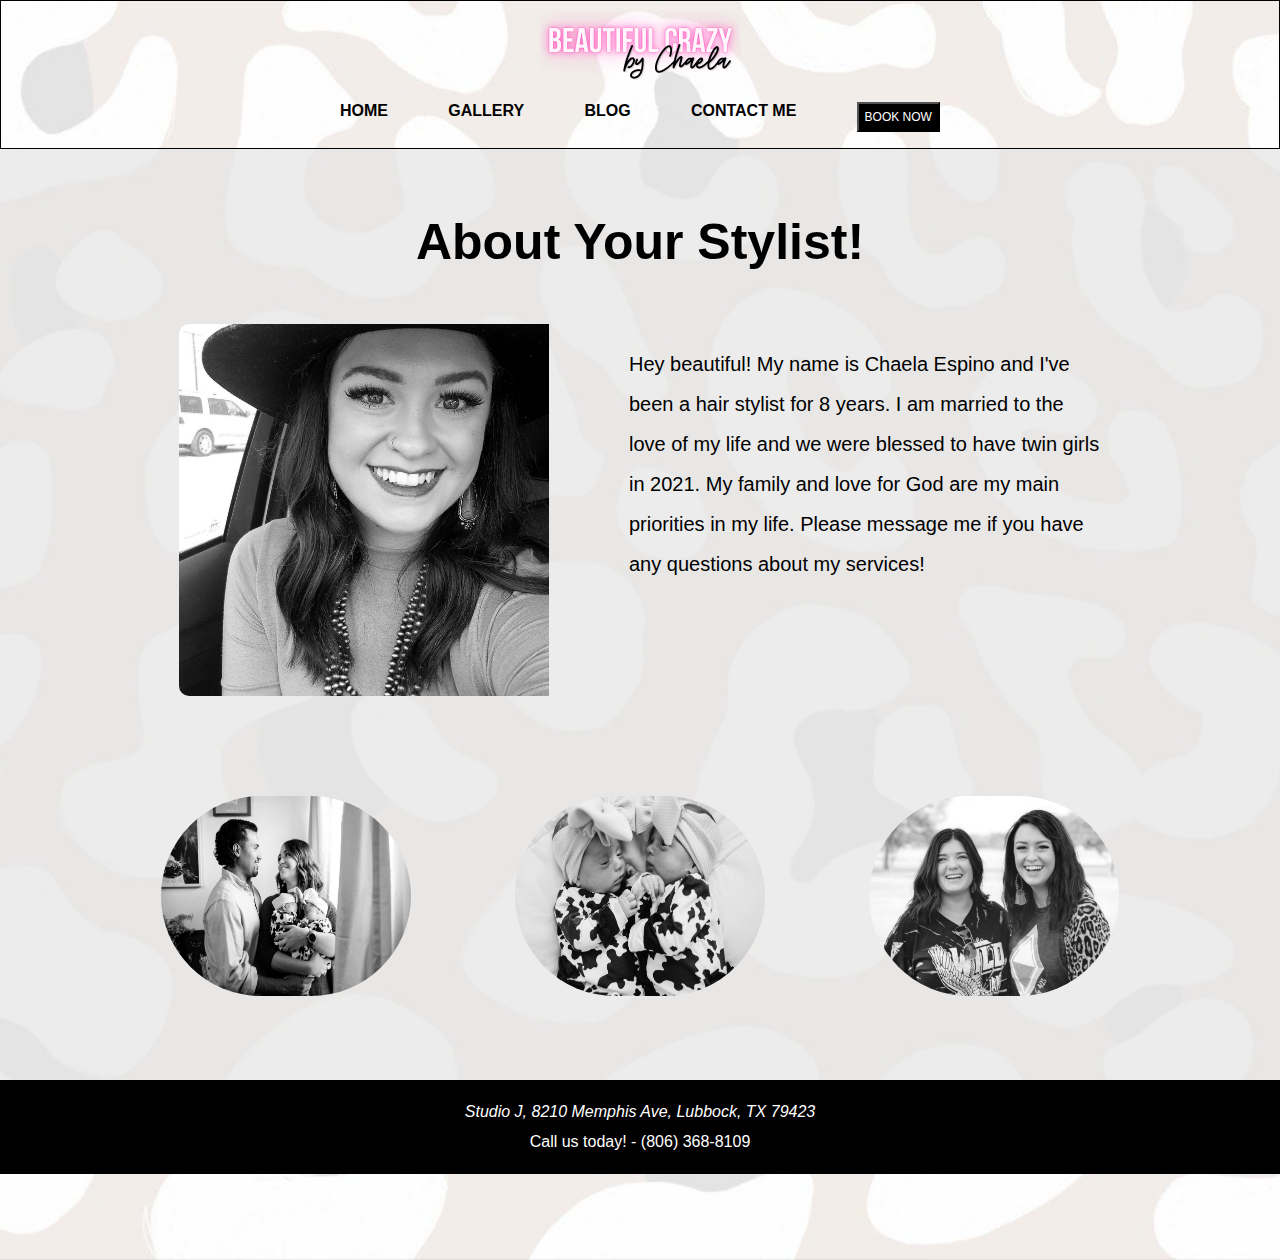
==== about.html @ 5c0a1ab9 "almost finished with the hair salon website" ====
<html lang="en">
<head>
    <meta charset="UTF-8">
    <meta http-equiv="X-UA-Compatible" content="IE=edge">
    <meta name="viewport" content="width=device-width, initial-scale=1.0">
    <link rel="stylesheet" href="about.css">
    <title>About Me</title>
</head>
    <body>
        <header>
            <div class="logobtn">
            <img src="chaelalogo.png" class="logo" alt="beautiful crazy by chaela logo" alt= "ChaelasLogo"></div>
            <nav>
                <ul>
                    <li><a href="index.html">Home</a></li>
                    <li><a href="gallery.html">Gallery</a></li>
                    <li> <a href="blog.html">Blog</a></li>
                    <li><a href="contact.html">Contact Me</a></li>
                    <li><input type= button onClick="location.href='https://www.facebook.com/BeautifulCrazybyChaela'" value="BOOK NOW" class="book-now"></li>
                </ul>    
        </nav>
    </header>
            <section class="main-container" id="carousel_682d" data-image-width="1645" data-image-height="1080">
              
                    <h1>About Your Stylist!</h1></div>
                    <div class="wrap-container">
                    <img src="profilepic.jpeg" alt="" data-image-width="500" data-image-height="500">
                    <p>Hey beautiful! My name is Chaela Espino and I've been a hair stylist for 8 years.
                    I am married to the love of my life and we were blessed to have twin girls in 2021. 
                    My family and love for God are my main priorities in my life. 
                    Please message me if you have any questions about my services!</p>
                </div>
                <div class="morepics">
                    <img src="familypic.jpeg" alt="" data-image-width="200" data-image-height="200">
                    <img src="babies.jpeg" alt="" data-image-width="200" data-image-height="200">
                    <img src="smiles.png" alt="" data-image-width="200" data-image-height="200">
                </div>
            </section>
            <footer>
                <p> <i>Studio J, 8210 Memphis Ave, Lubbock, TX 79423</i><br>
                    Call us today! - (806) 368-8109
                </p>
            </footer>
           </body> 
</html>
---- about.css ----
* {
    box-sizing: border-box;
}

body {
    margin:0;
    background-image: url("background1.jpeg");
    background-position: 50% 50%;
    background-repeat: no-repeat;
    background-size:cover;
    width: 100%;
    height: 140%;
    font-family: 'Zen Kaku Gothic Antique', sans-serif;
}

header{
    display: flex;
    flex-direction: column;
    justify-content: center;
    align-items: center;
    position: relative;
    min-height: auto;
}
.main-container{
    width: 100%;
    padding: 30px;
    background-color: rgb(228,228,228, 0.7);
    display: flex;
    flex-wrap: wrap;
    justify-content: center;
    align-content: center;
 }

h1{
    text-align: center;
    position: relative;
    justify-content: center;
    align-content: center;
    font-size: 50px;
 }

.wrap-container{
    display: flex;
    flex-wrap: wrap;
    padding: 20px;
    width: 100%;
    justify-content: center;
    align-content: center;
}

.wrap-container img{
    width: 400px;
    justify-content: center;
    align-content: center;
    filter: grayscale(100%);
    border-radius: 10px;
    padding-right: 30px;
    
}

.wrap-container  img:hover{
    filter: grayscale(0%);
}

.wrap-container p{
    text-align: left;
    font-size: 20px;
    line-height: 2;
    font-family: 'Zen Kaku Gothic Antique', sans-serif;
    margin-left: 50px;
    width: 40%;

  }

  .morepics img {
    width: 250px;
    height: 200px;
    margin: 50px;
    margin-top: 80px;
    filter: grayscale(100%);
    border-radius: 100pt;
  }

.morepics img:hover{
    filter: grayscale(0%);
}

 
  @media (max-width: 991px) {
     .section2 {
      background-position: 0% 50%;
    }
    .section2 {
      min-height: 478px;
    }
  }
    
    .btn{
      background: rgb(75, 99, 64);
      color: #ebe1d2;
      text-align: center;
      padding: 10px 10px 10px 10px;
        width: 30%;
        height: 20px;
        font-family: 'Zen Kaku Gothic Antique', sans-serif;
        font-size: 13px;
        text-transform: uppercase;
        margin-bottom: 20px;
        margin-top: 20px;
        border-radius: 10px;
        letter-spacing: 3px;
        text-decoration: none;
        ;
    }
     h2{
        font-family: 'Zen Kaku Gothic Antique', sans-serif;
        font-size: 25pt;
        font-weight: 700;
        text-transform: uppercase;
        letter-spacing: 3px;
        margin: 20px auto 0;
      }
    
    header, main, footer{
        border: .5px solid black;
        flex: 1;
    }
    
    header nav{
        width: 600px;
    }
    
    header nav ul{
        padding: 0;
        list-style-type: none;
        display: flex;
        justify-content: space-between;
    }
    
    header nav ul li a{
        text-decoration: none;
        color: black;
        font-weight: bold;
        text-transform: uppercase;
    }
    
    header img{
        width: 200px;
        display: flex;
        margin: auto;
        padding-top: 10px;
    }
    
    nav > a {
        color: black;
        font-family: 'Zen Kaku Gothic Antique', sans-serif;
        font-size: 10pt;
        text-align: center;
        letter-spacing: 5px;
        
      }
    
    a:hover {
        background-color: black;
        color: white;
    }

    #mobile-navigation {
        background: url(hamburgericon.png) no-repeat 0 0;
        display: block;
        height: 50px;
        margin: 30px auto 0;
        padding: 0;
        width: 50px;
    }

@media (max-width: 568px) {
#header {
    padding: 20px 0;
    position: relative;
    width: 100%;
}
}

@media (max-width: 568px){
#header ul {
    border: 1px solid #fff;
    display: none;
    left: 50%;
    margin-left: -45%;
    padding: 0;
    position: absolute;
    width: 90%;
    z-index: 1001;
}
}
    
    .book-now {
        background: black;
        color: #fff;
        text-align: center;
          width: 110x;
          height: 30px;
          font-family: 'Zen Kaku Gothic Antique', sans-serif;
          font-size: 12px;
          line-height: 1.2;
          text-transform: uppercase; 
      }
    
      .book-now2{
          width: 150px;
          background: black;
        color: #fff;
        text-align: center;
          height: 40px;
          font-family: 'Zen Kaku Gothic Antique', sans-serif;
          font-size: 2ppx;
          line-height: 1.2;
          text-transform: uppercase; 
          font-weight:400;
      }
    
    .logobtn{
        width: 400px;
    }
    
    footer{
        background: black;
        text-align: center;
        color: white;
        line-height: 30px;
    }
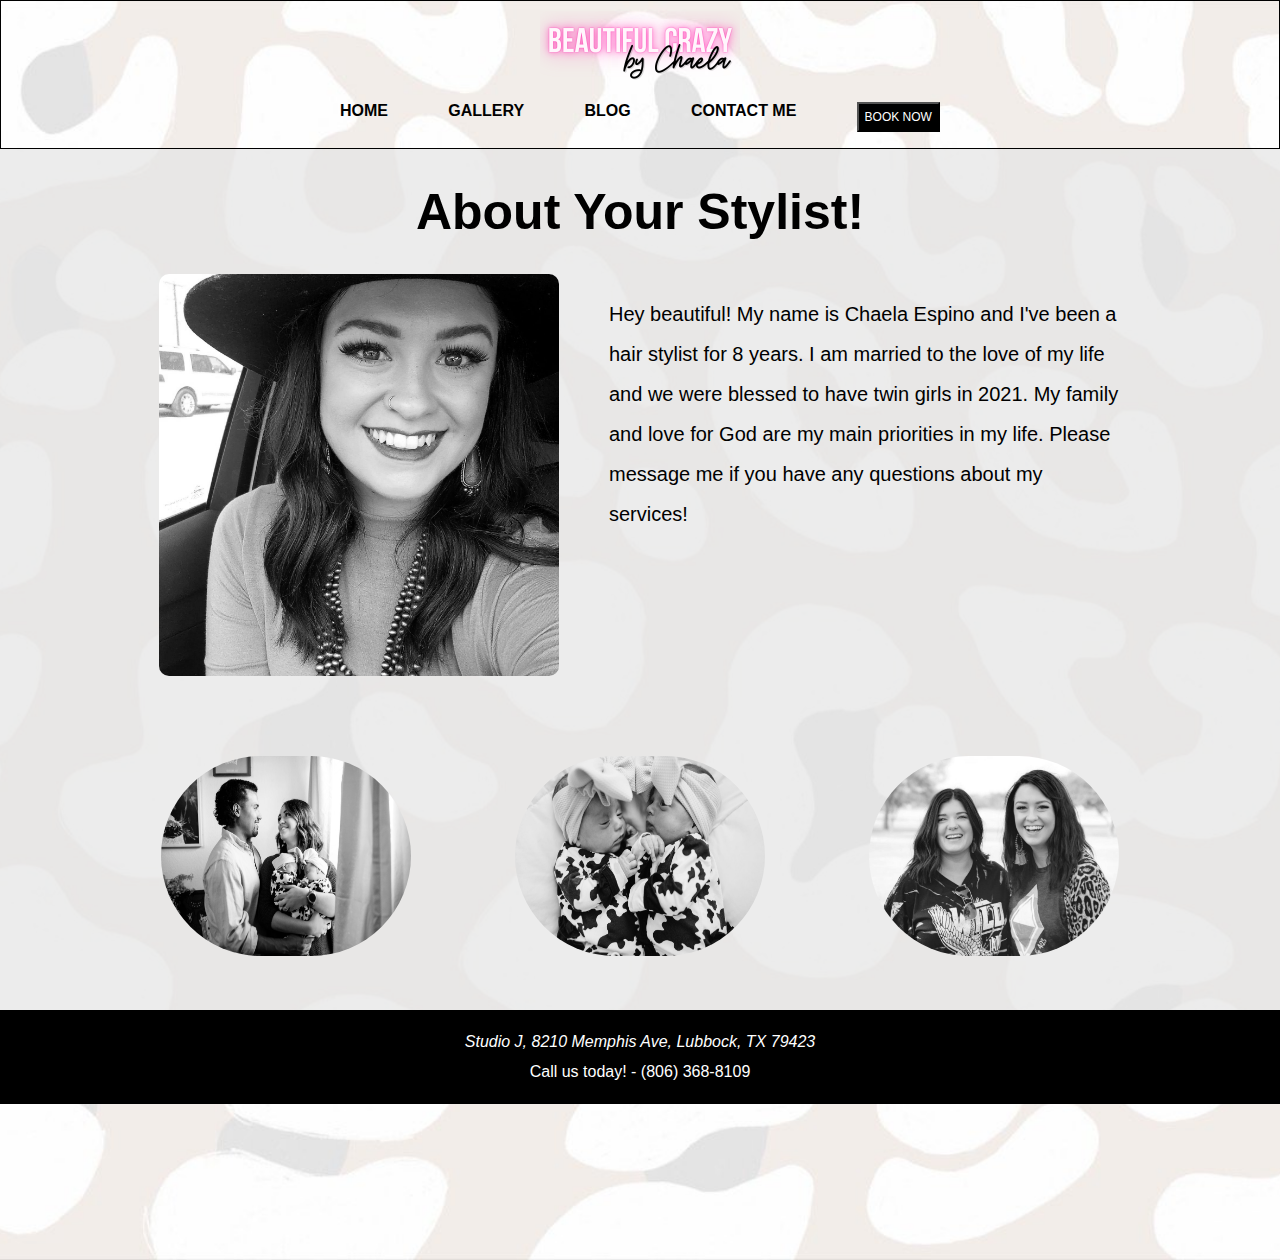
==== commit 71cef6bd: "final salon website" ====
--- a/about.html
+++ b/about.html
@@ -17,7 +17,9 @@
                     <li> <a href="blog.html">Blog</a></li>
                     <li><a href="contact.html">Contact Me</a></li>
                     <li><input type= button onClick="location.href='https://www.facebook.com/BeautifulCrazybyChaela'" value="BOOK NOW" class="book-now"></li>
+                    </div>
                 </ul>    
+                <img src="hamburgericon.png" id="hamburger">  
         </nav>
     </header>
             <section class="main-container" id="carousel_682d" data-image-width="1645" data-image-height="1080">
--- a/about.css
+++ b/about.css
@@ -23,7 +23,6 @@
 }
 .main-container{
     width: 100%;
-    padding: 30px;
     background-color: rgb(228,228,228, 0.7);
     display: flex;
     flex-wrap: wrap;
@@ -42,8 +41,6 @@
 .wrap-container{
     display: flex;
     flex-wrap: wrap;
-    padding: 20px;
-    width: 100%;
     justify-content: center;
     align-content: center;
 }
@@ -54,9 +51,10 @@
     align-content: center;
     filter: grayscale(100%);
     border-radius: 10px;
-    padding-right: 30px;
-    
-}
+    
+}
+
+
 
 .wrap-container  img:hover{
     filter: grayscale(0%);
@@ -166,7 +164,6 @@
     }
 
     #mobile-navigation {
-        background: url(hamburgericon.png) no-repeat 0 0;
         display: block;
         height: 50px;
         margin: 30px auto 0;
@@ -174,26 +171,6 @@
         width: 50px;
     }
 
-@media (max-width: 568px) {
-#header {
-    padding: 20px 0;
-    position: relative;
-    width: 100%;
-}
-}
-
-@media (max-width: 568px){
-#header ul {
-    border: 1px solid #fff;
-    display: none;
-    left: 50%;
-    margin-left: -45%;
-    padding: 0;
-    position: absolute;
-    width: 90%;
-    z-index: 1001;
-}
-}
     
     .book-now {
         background: black;
@@ -230,4 +207,43 @@
         color: white;
         line-height: 30px;
     }
-    +    
+    #hamburger{
+        display: none;
+    }
+    
+    @media screen and (max-width: 600px){
+        #mobile-navigation {
+            display: block;
+            height: 50px;
+            margin: 30px auto 0;
+            padding: 0;
+            width: 50px;
+            background-size:90%;
+        }
+   li {
+            display: none;
+        }
+    .book-now{
+        display: none;
+    }
+        #hamburger{
+            display: block;
+            height: 50px;
+            width: 50px;
+            margin-bottom: 20px;
+        }
+.wrap-container p{
+    padding-left: 0;  
+    width: 400px;
+}
+body{
+    height: 125%;
+}
+.morepics{
+    display: inline;
+    align-content: center;
+    justify-content: center;
+    margin-left: 60px;
+}
+}